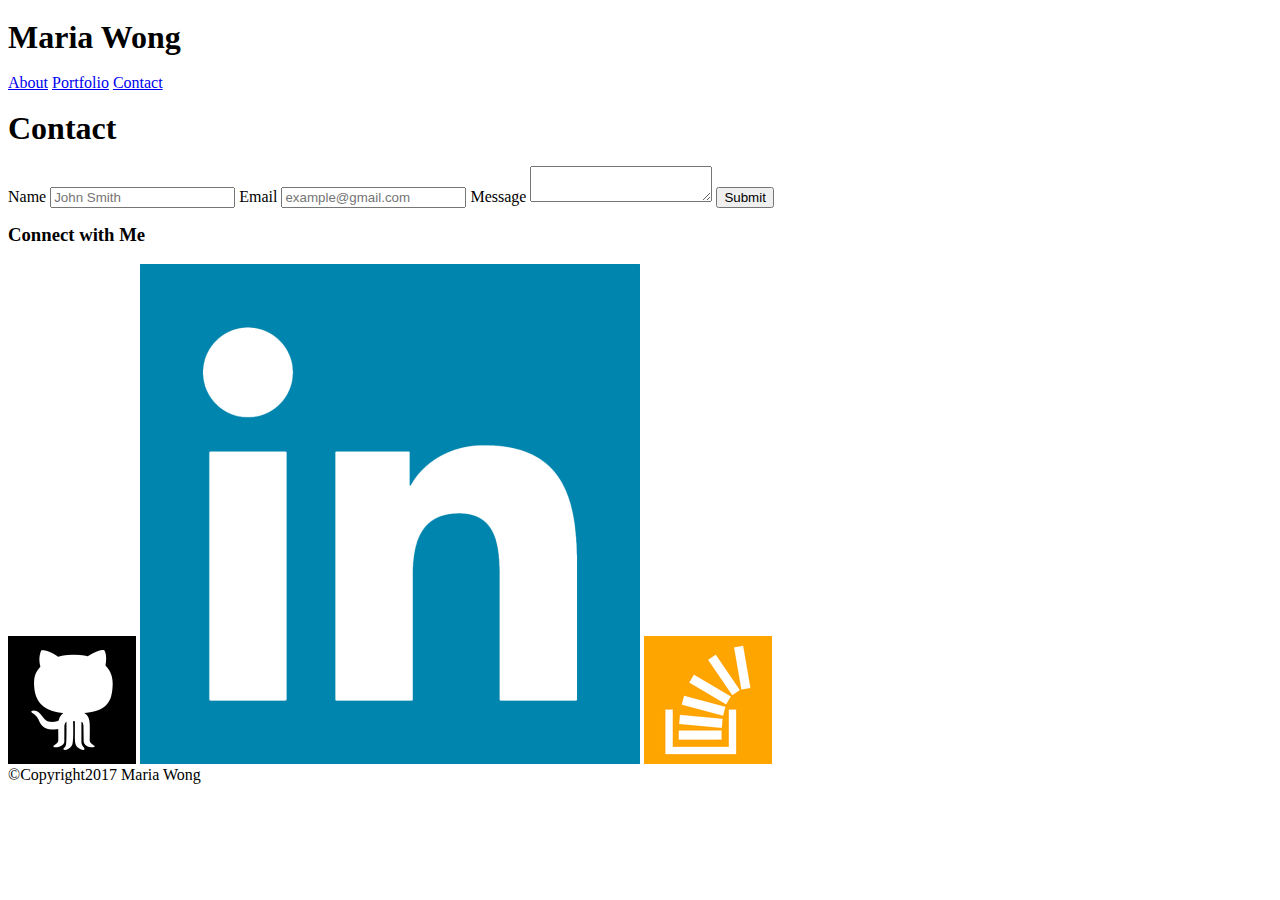
==== contact.html @ 8beb065d "removed unwanted comments from contact.html" ====
<!DOCTYPE html>

<html lang="en-us">

<head>
	<meta charset="UTF-8">
	<title>Maria Wong's Portfolio</title>
	<link rel="stylesheet" type="text/css" href="assets/css/reset.css">
	<link rel="stylesheet" type="text/css" href="assets/css/style.css">
</head>

<body>
	<div id="container">

		<div id="top">

			<div id="topcontainer">
				<h1 class="mainheader">Maria Wong</h1>
				<nav id="pages">
					<a href="index.html">About</a>
					<a href="portfolio.html">Portfolio</a>
					<a href="contact.html">Contact</a>
				</nav>
			</div>

		</div>

		<div id="middle">
		
			<form>
				<h1 class="header">Contact</h1>
				<div id="form">
					<label> 
						Name
						<input type="text" name="Name" placeholder="John Smith">
					</label>
					<label>
						Email
						<input type="text" name="Email" placeholder="example@gmail.com">
					</label>
					<label>
						Message
						<textarea name="Message"></textarea>
					</label>
					<input id="button" type="submit" name="submit" value="Submit"><!--can also use button element-->
				</div>
			</form>	
		
			<section id="sidebar">
				<h3>Connect with Me</h3>
				<nav id="online"> 
					<a href="https://github.com/mwong770"><img src ="assets/images/github.png" alt="GitHub Icon"></a>
					<a href="https://www.linkedin.com/in/maria-wong-116119113?trk=nav_responsive_tab_profile"><img src ="assets/images/linkedin.png" alt="LinkedIn Icon"></a>
					<a href="http://stackoverflow.com/story/mwong770"><img src ="assets/images/stackoverflow.png" alt="Stackoverflow Icon"></a>
				</nav>
			</section>

		</div>
	
	</div>	
		
		<footer>
			&copy;Copyright2017 Maria Wong
		</footer>
	
</body>

</html>
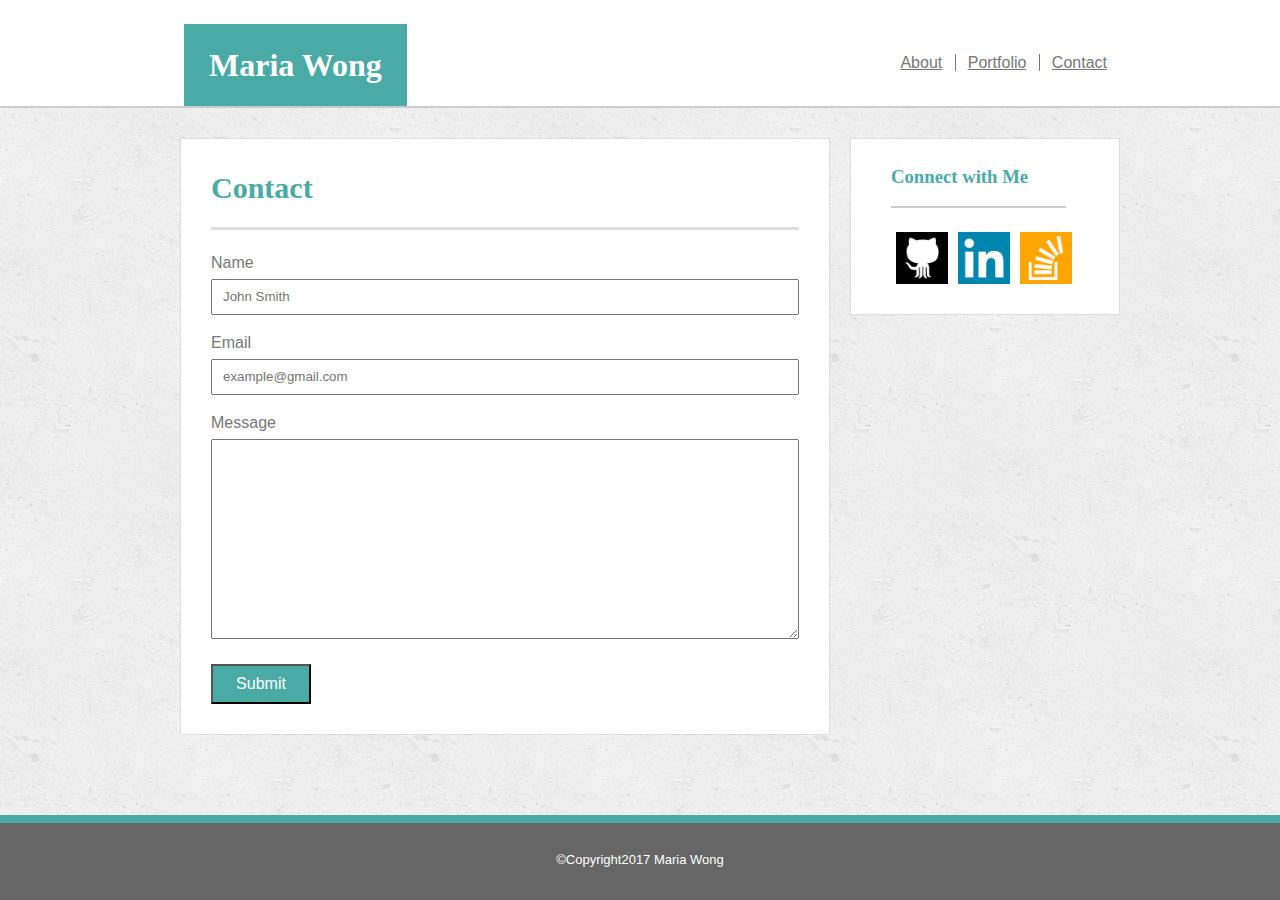
==== commit 9af9305b: "initial style.css file, fix header size problems in html, added on hover to links" ====
--- a/contact.html
+++ b/contact.html
@@ -10,58 +10,64 @@
 </head>
 
 <body>
-	<div id="container">
 
-		<div id="top">
+	<div id="top">
 
-			<div id="topcontainer">
-				<h1 class="mainheader">Maria Wong</h1>
-				<nav id="pages">
-					<a href="index.html">About</a>
-					<a href="portfolio.html">Portfolio</a>
-					<a href="contact.html">Contact</a>
-				</nav>
-			</div>
-
+		<div id="topcontainer">
+			<h1>Maria Wong</h1>
+			<nav id="pages">
+				<a href="index.html">About</a>
+				<a href="portfolio.html">Portfolio</a>
+				<a href="contact.html">Contact</a>
+			</nav>
 		</div>
 
-		<div id="middle">
+	</div>
+
+	<div id="middle">
 		
-			<form>
-				<h1 class="header">Contact</h1>
-				<div id="form">
-					<label> 
-						Name
-						<input type="text" name="Name" placeholder="John Smith">
-					</label>
-					<label>
-						Email
-						<input type="text" name="Email" placeholder="example@gmail.com">
-					</label>
-					<label>
-						Message
-						<textarea name="Message"></textarea>
-					</label>
-					<input id="button" type="submit" name="submit" value="Submit"><!--can also use button element-->
+		<form>
+			<h2>Contact</h2>
+			<div id="form">
+				<label> 
+					Name
+					<input type="text" name="Name" placeholder="John Smith"> 
+				</label>
+				<label>
+					Email   <!--name attribute used to reference elements in js-->
+					<input type="text" name="Email" placeholder="example@gmail.com">
+				</label>
+				<label>
+					Message
+					<textarea name="Message"></textarea>
+				</label>
+				<input id="button" type="submit" name="submit" value="Submit"><!--can also use button element-->
+			</div>
+		</form>	
+		
+		<section id="sidebar">
+			<h3>Connect with Me</h3>
+			<nav id="online"> 
+				<div class="test">
+					<a id="github" href="https://github.com/mwong770"><img src ="assets/images/github.png" alt="GitHubIcon"></a>
+					<div class="text">Check out my projects.</div>
 				</div>
-			</form>	
+				<div class="test">
+					<a id="linkedin" href="https://www.linkedin.com/inmaria-wong-116119113?trk=nav_responsive_tab_profile"><img src ="assets/images/linkedin.png" alt="LinkedIn Icon"></a>
+					<div class="text">Find out what other skills I have.</div>
+				</div>
+				<div class="test">
+					<a id="stackoverflow" href="http://stackoverflow.com/story/mwong770"><img src ="assets/images/stackoverflow.png" alt="Stackoverflow Icon"></a>
+					<div class="text">Read some of my comments.</div>
+				</div>		
+			</nav>
+		</section>
+
+	</div>
 		
-			<section id="sidebar">
-				<h3>Connect with Me</h3>
-				<nav id="online"> 
-					<a href="https://github.com/mwong770"><img src ="assets/images/github.png" alt="GitHub Icon"></a>
-					<a href="https://www.linkedin.com/in/maria-wong-116119113?trk=nav_responsive_tab_profile"><img src ="assets/images/linkedin.png" alt="LinkedIn Icon"></a>
-					<a href="http://stackoverflow.com/story/mwong770"><img src ="assets/images/stackoverflow.png" alt="Stackoverflow Icon"></a>
-				</nav>
-			</section>
-
-		</div>
-	
-	</div>	
-		
-		<footer>
-			&copy;Copyright2017 Maria Wong
-		</footer>
+	<footer>
+		&copy;Copyright2017 Maria Wong
+	</footer>
 	
 </body>
 
--- a/assets/css/style.css
+++ b/assets/css/style.css
@@ -0,0 +1,288 @@
+/*border and padding included in elements width and height
+so doesn't change when add border/padding*/
+* {box-sizing: border-box; 
+}
+
+/*step 1 of 3 to make sticky footer*/
+html {
+	position: relative;
+	min-height: 100%;
+}
+
+/*margin 85 (height of footer) is step 2 of 3 to make sticky footer*/
+body {
+	background-image: url("../images/concrete.png");
+	margin: 0 0 85px 0;
+	color: #777777;
+}
+
+body, a, #button {
+	font-family: 'Arial', 'Helvetica Neue', Helvetica, sans-serif;
+}
+
+h1, h2, h3, span, .text {
+	font-family: 'Georgia', Times, Times New Roman, serif;
+}
+
+a {
+	color: #777777;
+}
+
+div > h1 {
+	background-color: #4aaaa5;
+	color: #ffffff;
+	padding: 25px;
+	float: left;
+}
+
+h1, h2 {
+	margin: 24px;
+}
+
+h2, h3 {
+	color: #4aaaa5;
+}
+
+h2 {
+	margin-left: 0;
+	font-size: 30px;
+}
+
+#top {
+	background-color: #ffffff;
+	border-color: #cccccc;
+	height: 108px;
+	margin-bottom: 30px;
+	border-bottom: solid #cccccc 2px;
+}
+
+/*vertically aligns main header and nav with rest of content*/
+#topcontainer {
+	margin: 0 auto;
+	width: 960px;
+}
+
+h3 {
+	border-bottom: solid #cccccc 2px;
+	padding: 0 0 20px 0;
+	text-align: left;
+	width: 175px;/*to shorten bottom border width*/
+}
+
+/*icons*/
+nav > a {
+	padding: 2px;
+}
+
+#pages {
+	background-color: #ffffff;
+	float: right;
+	padding-top: 55px;
+}
+
+/*puts divider between page navigation links*/
+#pages > a:not(:last-child) {
+	border-right: solid 1px #777777;
+}
+
+#pages > a {
+	padding: 0 13px 0 7px;
+}
+
+#middle {
+	clear: both;
+	overflow: auto;
+	width: 960px;
+	margin: 0 auto;
+}
+
+#maria {
+	height: 200px;
+	width: 200px;
+	float: left;
+	margin-right: 25px;
+}
+
+#sidebar {
+	float: left;
+	width: 270px;
+	background-color: #ffffff;
+	border: solid 1px #dddddd;
+	padding: 10px 30px 30px 40px;
+}
+
+#online {
+	padding-top: 5px;
+}
+
+nav > a> img {
+	width: 52px;
+	height: 52px;
+	text-align: left;
+}
+
+article, form, #portfolio {
+	float: left;
+	width: 650px;
+	background-color: #ffffff;
+	margin: 0 20px 40px 20px;
+	border: solid 1px #dddddd;
+	overflow: auto;
+	padding: 10px 30px 30px 30px;
+}
+
+#articlebase, #form, #portfoliobase  {
+	border-top: solid #dddddd 3px;
+	padding-top: 25px;
+}
+
+#portfoliobase {
+	float:left;
+}
+
+p {
+	line-height: 2;
+}
+
+#holder1, #holder2, #holder3, #holder4 {
+	margin-bottom: 29px;
+}
+
+#holder5 {
+	margin-bottom: 29px;
+}
+
+#holder2, #holder4 {
+	margin-left: 32px;
+}
+
+#holder1, #holder2 {
+	margin-top: 15px;
+}
+
+.hmargin {
+	margin-left: 32px;
+}
+
+.holders {
+	width: 275px;
+	height: 206px;
+}
+
+.projects {
+	float:left;
+	position:relative;
+}
+
+/*Online links hover functionality starts here.*/
+
+.test > a> img, nav > a > img {
+	width: 52px;
+	height: 52px;
+	text-align: left;
+	float:left;
+}
+
+.test {
+	position:relative;
+	width: 52px;
+	height: 52px;
+	float:left;
+	margin: 0px 5px;
+}
+
+#online {
+	float:left;
+}
+
+#sidebar {
+	overflow:auto;
+	overflow: visible; /*to avoid clipping left hover text box*/
+}
+
+.text {
+	position: absolute;
+	bottom:0;
+	right:0;
+	background: #4aaaa5;
+	color:white;
+	padding:9px;
+	display:none;
+	border: solid 2px;
+	border-radius: 1em;
+}
+
+.test:hover .text {
+	display:initial;
+	height: 80px;
+	width: 110px;
+}
+
+/*Online links hover functionality ends here.*/
+
+span {
+	position: absolute;
+	bottom: 40px;
+	left:0;
+	width: 275px;
+	background-color: #4aaaa5;
+	color: #ffffff;
+	text-align: center;
+	font-size: 20px;
+	padding: 15px;
+}
+
+/*to remove the default inline-block display*/
+label, input, textarea {
+	display:block;
+	width: 100%;
+}
+
+textarea {
+	height: 200px;
+	margin-top: 8px;
+}
+
+input {
+	padding: 6px 0 6px 10px;
+	line-height: 1.5;
+	margin-top: 8px;
+}
+
+label, textarea {
+	padding-bottom: 20px;
+}
+
+#button {
+	background-color: #4aaaa5;
+	height: 40px;
+	width: 100px;
+	color: #ffffff;
+	font-size: medium;
+	padding: 6px 0;
+	margin-top: 5px;
+}
+
+#button:hover {
+	background-image: url("../images/thanks.jpg");
+	width: 232px;
+	height: 80px;
+	color: transparent;
+}
+
+/*position absolute/bottom 0/width 100% is step 3 of 3 to make sticky footer*/
+footer {
+	clear: both;
+	background-color: #666666;
+	height: 85px;
+	text-align: center;
+	color: #ffffff;
+	border-top: solid #4aaaa5 8px;
+	padding: 30px;
+	font-size: small;
+	position: absolute; 
+	bottom:0px;			
+	width:100%;
+}
+
+
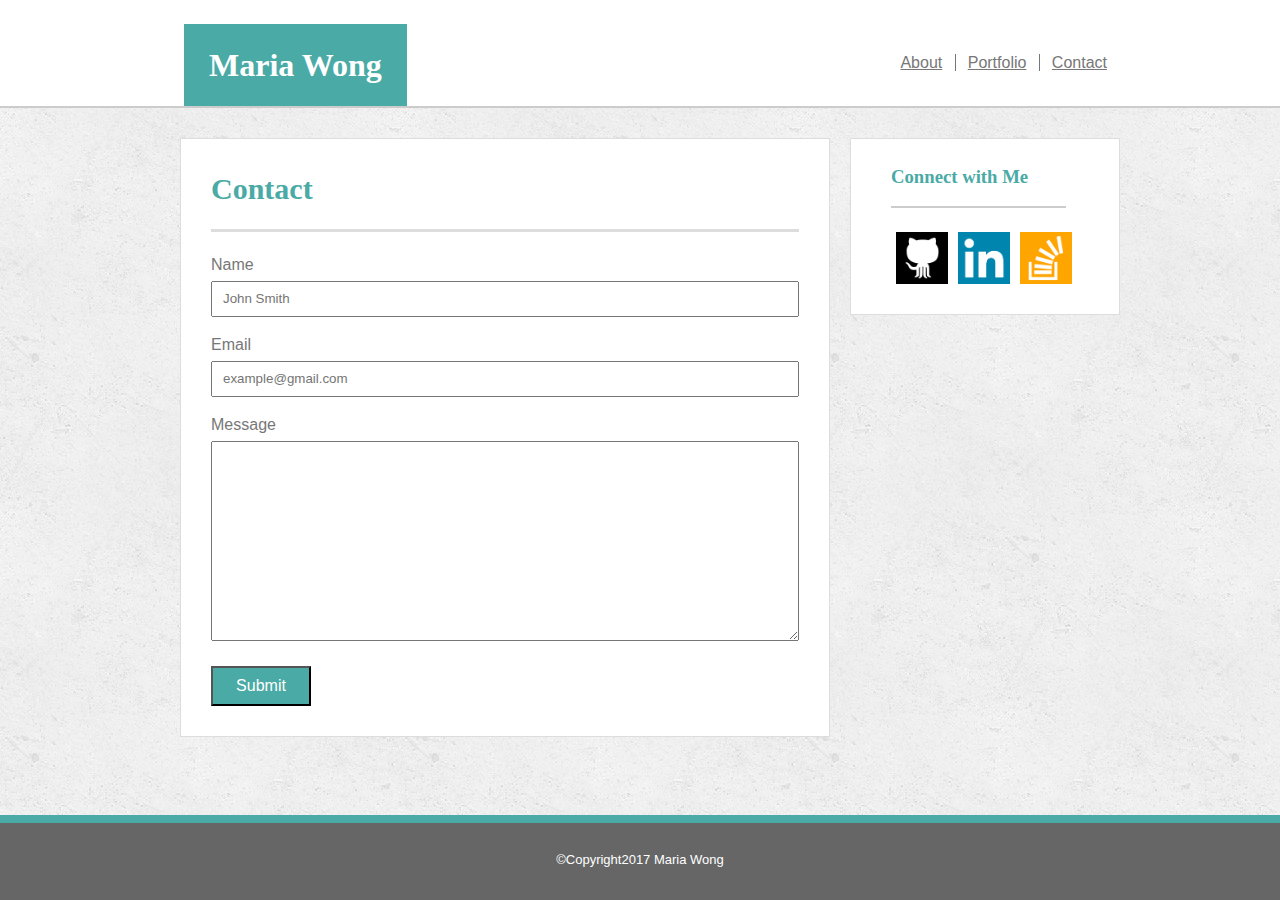
==== commit dd076b8f: "deleted extraneous code, modified order of code and modified comments" ====
--- a/contact.html
+++ b/contact.html
@@ -48,15 +48,15 @@
 		<section id="sidebar">
 			<h3>Connect with Me</h3>
 			<nav id="online"> 
-				<div class="test">
+				<div class="iconbox">
 					<a id="github" href="https://github.com/mwong770"><img src ="assets/images/github.png" alt="GitHubIcon"></a>
 					<div class="text">Check out my projects.</div>
 				</div>
-				<div class="test">
+				<div class="iconbox">
 					<a id="linkedin" href="https://www.linkedin.com/inmaria-wong-116119113?trk=nav_responsive_tab_profile"><img src ="assets/images/linkedin.png" alt="LinkedIn Icon"></a>
 					<div class="text">Find out what other skills I have.</div>
 				</div>
-				<div class="test">
+				<div class="iconbox">
 					<a id="stackoverflow" href="http://stackoverflow.com/story/mwong770"><img src ="assets/images/stackoverflow.png" alt="Stackoverflow Icon"></a>
 					<div class="text">Read some of my comments.</div>
 				</div>		
--- a/assets/css/style.css
+++ b/assets/css/style.css
@@ -1,6 +1,7 @@
 /*border and padding included in elements width and height
 so doesn't change when add border/padding*/
-* {box-sizing: border-box; 
+* {
+	box-sizing: border-box; 
 }
 
 /*step 1 of 3 to make sticky footer*/
@@ -28,29 +29,19 @@
 	color: #777777;
 }
 
-div > h1 {
+h1 {
 	background-color: #4aaaa5;
 	color: #ffffff;
 	padding: 25px;
 	float: left;
-}
-
-h1, h2 {
-	margin: 24px;
 }
 
 h2, h3 {
 	color: #4aaaa5;
 }
 
-h2 {
-	margin-left: 0;
-	font-size: 30px;
-}
-
 #top {
 	background-color: #ffffff;
-	border-color: #cccccc;
 	height: 108px;
 	margin-bottom: 30px;
 	border-bottom: solid #cccccc 2px;
@@ -60,6 +51,15 @@
 #topcontainer {
 	margin: 0 auto;
 	width: 960px;
+}
+
+h1 {
+	margin: 24px;
+}
+
+h2 {
+	margin-left: 24px 24px 24px 0;
+	font-size: 30px;
 }
 
 h3 {
@@ -69,7 +69,7 @@
 	width: 175px;/*to shorten bottom border width*/
 }
 
-/*icons*/
+/*page navigation links*/
 nav > a {
 	padding: 2px;
 }
@@ -80,11 +80,12 @@
 	padding-top: 55px;
 }
 
-/*puts divider between page navigation links*/
+/*puts divider line between page navigation links*/
 #pages > a:not(:last-child) {
 	border-right: solid 1px #777777;
 }
 
+/*puts space between page navigation links.*/
 #pages > a {
 	padding: 0 13px 0 7px;
 }
@@ -96,31 +97,6 @@
 	margin: 0 auto;
 }
 
-#maria {
-	height: 200px;
-	width: 200px;
-	float: left;
-	margin-right: 25px;
-}
-
-#sidebar {
-	float: left;
-	width: 270px;
-	background-color: #ffffff;
-	border: solid 1px #dddddd;
-	padding: 10px 30px 30px 40px;
-}
-
-#online {
-	padding-top: 5px;
-}
-
-nav > a> img {
-	width: 52px;
-	height: 52px;
-	text-align: left;
-}
-
 article, form, #portfolio {
 	float: left;
 	width: 650px;
@@ -137,115 +113,34 @@
 }
 
 #portfoliobase {
-	float:left;
+	float: left;
+}
+
+#maria {
+	height: 200px;
+	width: 200px;
+	float: left;
+	margin-right: 25px;
 }
 
 p {
 	line-height: 2;
 }
 
-#holder1, #holder2, #holder3, #holder4 {
-	margin-bottom: 29px;
-}
-
-#holder5 {
-	margin-bottom: 29px;
-}
-
-#holder2, #holder4 {
-	margin-left: 32px;
-}
-
-#holder1, #holder2 {
-	margin-top: 15px;
-}
-
-.hmargin {
-	margin-left: 32px;
-}
-
-.holders {
-	width: 275px;
-	height: 206px;
-}
-
-.projects {
-	float:left;
-	position:relative;
-}
-
-/*Online links hover functionality starts here.*/
-
-.test > a> img, nav > a > img {
-	width: 52px;
-	height: 52px;
-	text-align: left;
-	float:left;
-}
-
-.test {
-	position:relative;
-	width: 52px;
-	height: 52px;
-	float:left;
-	margin: 0px 5px;
-}
-
-#online {
-	float:left;
-}
-
-#sidebar {
-	overflow:auto;
-	overflow: visible; /*to avoid clipping left hover text box*/
-}
-
-.text {
-	position: absolute;
-	bottom:0;
-	right:0;
-	background: #4aaaa5;
-	color:white;
-	padding:9px;
-	display:none;
-	border: solid 2px;
-	border-radius: 1em;
-}
-
-.test:hover .text {
-	display:initial;
-	height: 80px;
-	width: 110px;
-}
-
-/*Online links hover functionality ends here.*/
-
-span {
-	position: absolute;
-	bottom: 40px;
-	left:0;
-	width: 275px;
-	background-color: #4aaaa5;
-	color: #ffffff;
-	text-align: center;
-	font-size: 20px;
-	padding: 15px;
-}
-
 /*to remove the default inline-block display*/
 label, input, textarea {
-	display:block;
+	display: block;
 	width: 100%;
-}
-
-textarea {
-	height: 200px;
-	margin-top: 8px;
 }
 
 input {
 	padding: 6px 0 6px 10px;
 	line-height: 1.5;
+	margin-top: 8px;
+}
+
+textarea {
+	height: 200px;
 	margin-top: 8px;
 }
 
@@ -268,6 +163,112 @@
 	width: 232px;
 	height: 80px;
 	color: transparent;
+}
+
+#holder1, #holder2, #holder3, #holder4 {
+	margin-bottom: 29px;
+}
+
+#holder5 {
+	margin-bottom: 29px;
+}
+
+#holder2, #holder4 {
+	margin-left: 32px;
+}
+
+#holder1, #holder2 {
+	margin-top: 15px;
+}
+
+/*margin for text in holders 2 and 4*/
+.hmargin {
+	margin-left: 32px;
+}
+
+/*all placeholders*/
+.holders {
+	width: 275px;
+	height: 206px;
+}
+
+/*placeholders box with text*/
+.projects {
+	float: left;
+	position: relative;
+}
+
+/*placeholder text*/
+span {
+	position: absolute;
+	bottom: 40px;
+	left: 0;
+	width: 275px;
+	background-color: #4aaaa5;
+	color: #ffffff;
+	text-align: center;
+	font-size: 20px;
+	padding: 15px;
+}
+
+/*Social links hover functionality starts here.*/
+
+.iconbox > a> img {
+	width: 52px;
+	height: 52px;
+	text-align: left;
+	float: left;
+}
+
+/*box containing icon and text*/
+.iconbox {
+	position: relative;
+	width: 52px;
+	height: 52px;
+	float: left;
+	margin: 0 5px;
+}
+
+/*box holding all social links and hover text*/
+#online {
+	float: left;
+}
+
+/*to avoid clipping left hover text box*/
+#sidebar {
+	overflow: visible; 
+}
+
+.text {
+	position: absolute;
+	bottom: 0;
+	right: 0;
+	background: #4aaaa5;
+	color: white;
+	padding: 9px;
+	display: none;
+	border: solid 2px;
+	border-radius: 1em;
+}
+
+.iconbox:hover .text {
+	display: initial;
+	height: 80px;
+	width: 110px;
+}
+
+/*Social links hover functionality ends here.*/
+
+#sidebar {
+	float: left;
+	width: 270px;
+	background-color: #ffffff;
+	border: solid 1px #dddddd;
+	padding: 10px 30px 30px 40px;
+}
+
+#online {
+	padding-top: 5px;
 }
 
 /*position absolute/bottom 0/width 100% is step 3 of 3 to make sticky footer*/
@@ -281,8 +282,8 @@
 	padding: 30px;
 	font-size: small;
 	position: absolute; 
-	bottom:0px;			
-	width:100%;
-}
-
-
+	bottom: 0;			
+	width: 100%;
+}
+
+
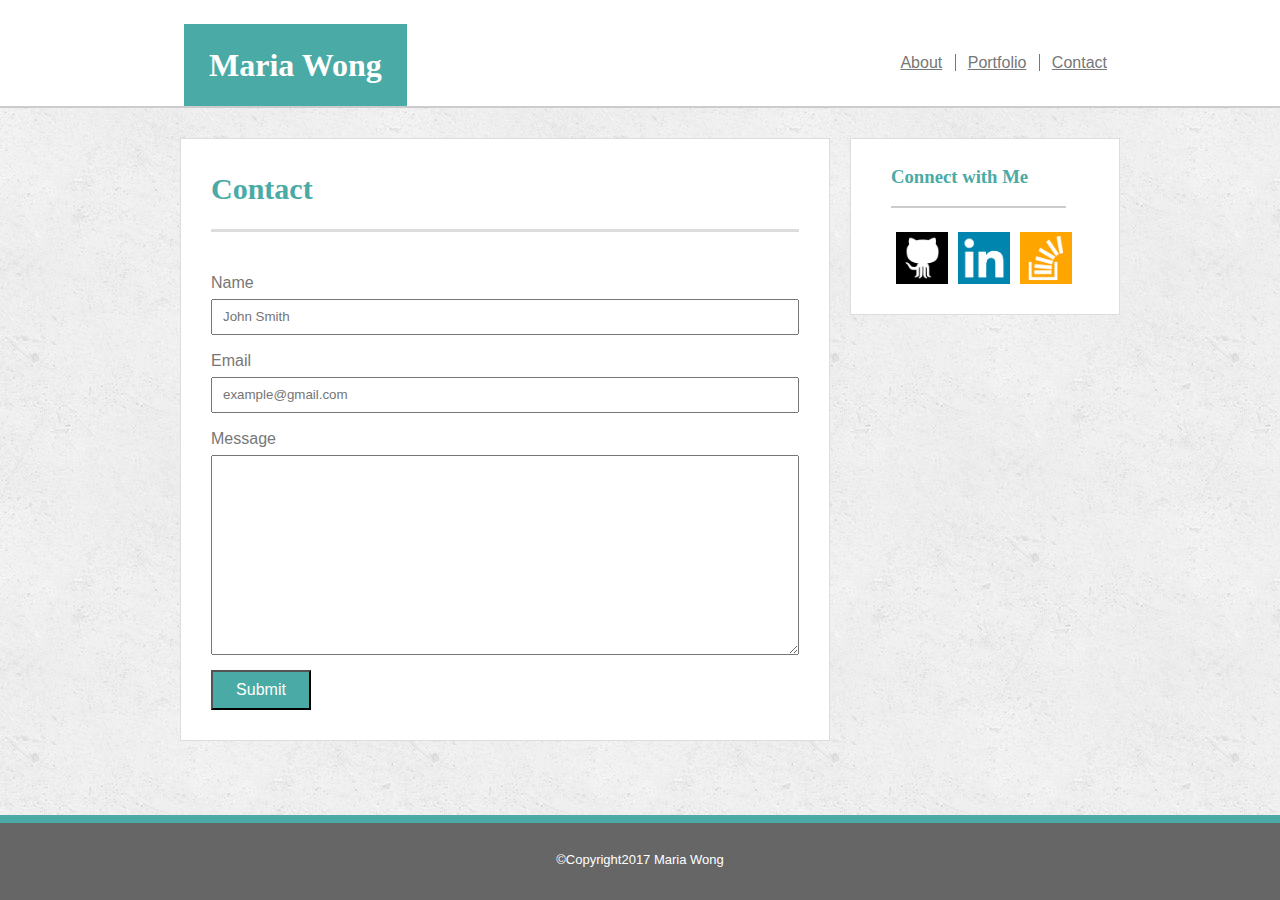
==== commit beb1bddc: "made some tags more semantic and changed affected css" ====
--- a/contact.html
+++ b/contact.html
@@ -14,7 +14,7 @@
 	<div id="top">
 
 		<div id="topcontainer">
-			<h1>Maria Wong</h1>
+			<h1>Maria Wong</h1> <!--can make this into a link that leads to index page-->
 			<nav id="pages">
 				<a href="index.html">About</a>
 				<a href="portfolio.html">Portfolio</a>
@@ -31,23 +31,23 @@
 			<div id="form">
 				<label> 
 					Name
-					<input type="text" name="Name" placeholder="John Smith"> 
-				</label>
+				</label> <!--Only label goes in label; input goes on outside-->
+				<input type="text" name="Name" placeholder="John Smith">
 				<label>
 					Email   <!--name attribute used to reference elements in js-->
-					<input type="text" name="Email" placeholder="example@gmail.com">
 				</label>
+				<input type="text" name="Email" placeholder="example@gmail.com">
 				<label>
 					Message
-					<textarea name="Message"></textarea>
 				</label>
+				<textarea name="Message"></textarea>
 				<input id="button" type="submit" name="submit" value="Submit"><!--can also use button element-->
 			</div>
 		</form>	
 		
-		<section id="sidebar">
+		<aside>
 			<h3>Connect with Me</h3>
-			<nav id="online"> 
+			<div id="online"><!--div, not nav, here because nav only for main page nagivation for site-->
 				<div class="iconbox">
 					<a id="github" href="https://github.com/mwong770"><img src ="assets/images/github.png" alt="GitHubIcon"></a>
 					<div class="text">Check out my projects.</div>
@@ -60,8 +60,8 @@
 					<a id="stackoverflow" href="http://stackoverflow.com/story/mwong770"><img src ="assets/images/stackoverflow.png" alt="Stackoverflow Icon"></a>
 					<div class="text">Read some of my comments.</div>
 				</div>		
-			</nav>
-		</section>
+			</div>
+		</aside>
 
 	</div>
 		
--- a/assets/css/style.css
+++ b/assets/css/style.css
@@ -145,7 +145,7 @@
 }
 
 label, textarea {
-	padding-bottom: 20px;
+	padding-top: 18px;
 }
 
 #button {
@@ -155,7 +155,7 @@
 	color: #ffffff;
 	font-size: medium;
 	padding: 6px 0;
-	margin-top: 5px;
+	margin-top: 15px;
 }
 
 #button:hover {
@@ -235,7 +235,7 @@
 }
 
 /*to avoid clipping left hover text box*/
-#sidebar {
+aside {
 	overflow: visible; 
 }
 
@@ -259,7 +259,7 @@
 
 /*Social links hover functionality ends here.*/
 
-#sidebar {
+aside {
 	float: left;
 	width: 270px;
 	background-color: #ffffff;
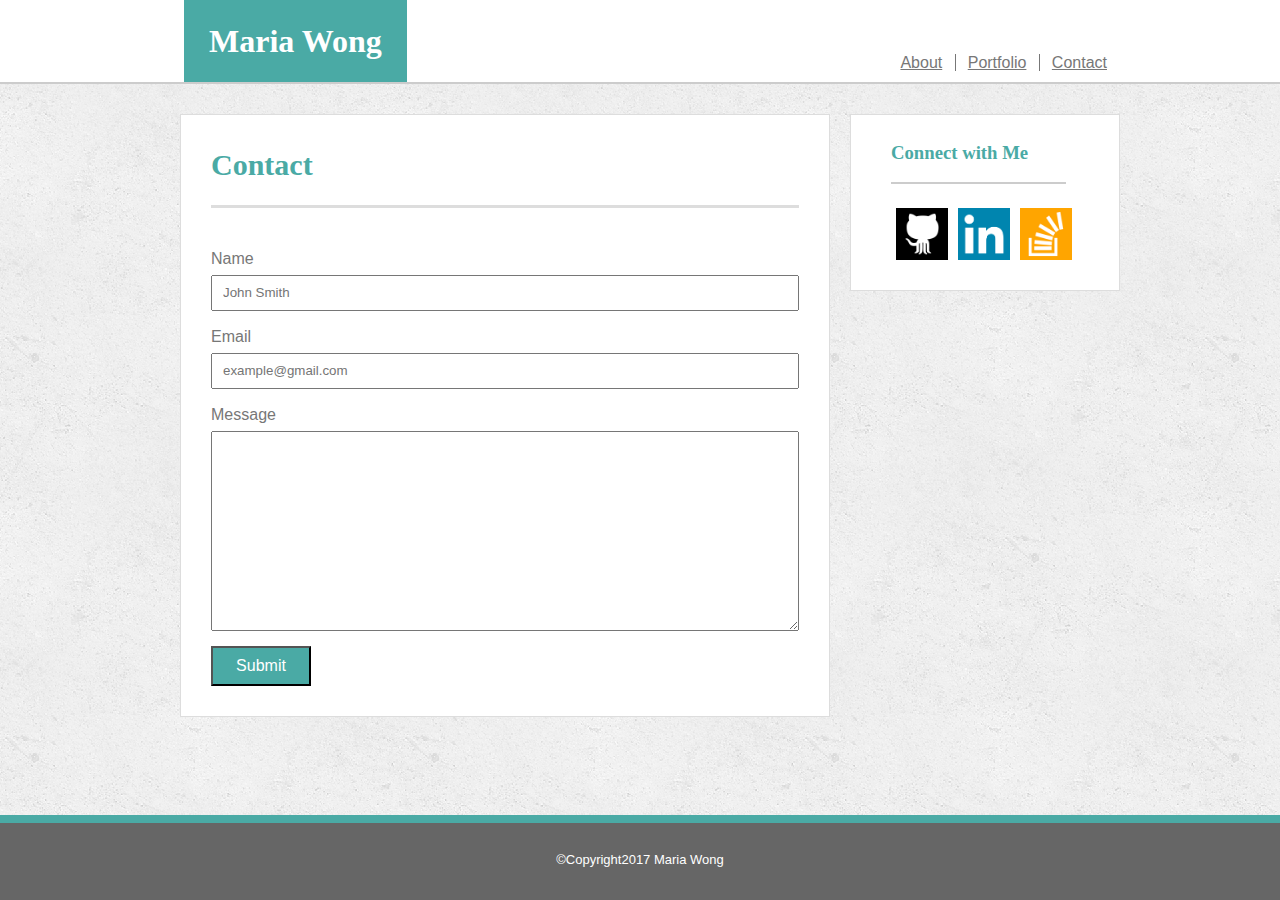
==== commit 9cd8180a: "adds clickable header and makes submit button send to email" ====
--- a/contact.html
+++ b/contact.html
@@ -13,22 +13,22 @@
 
 	<div id="top">
 
-		<div id="topcontainer">
-			<h1>Maria Wong</h1> <!--can make this into a link that leads to index page-->
+		<header>
+			<a href="index.html"><h1>Maria Wong</h1></a>
 			<nav id="pages">
 				<a href="index.html">About</a>
 				<a href="portfolio.html">Portfolio</a>
 				<a href="contact.html">Contact</a>
 			</nav>
-		</div>
+		</header>
 
 	</div>
 
 	<div id="middle">
 		
-		<form>
+		<form action="mailto:mwong770@yahoo.com" method="post" enctype="text/plain">
 			<h2>Contact</h2>
-			<div id="form">
+			<div id="form" >
 				<label> 
 					Name
 				</label> <!--Only label goes in label; input goes on outside-->
--- a/assets/css/style.css
+++ b/assets/css/style.css
@@ -42,19 +42,19 @@
 
 #top {
 	background-color: #ffffff;
-	height: 108px;
+	overflow: auto;
 	margin-bottom: 30px;
 	border-bottom: solid #cccccc 2px;
 }
 
 /*vertically aligns main header and nav with rest of content*/
-#topcontainer {
+header {
 	margin: 0 auto;
 	width: 960px;
 }
 
 h1 {
-	margin: 24px;
+	margin: 0 0 0 24px;
 }
 
 h2 {
@@ -112,10 +112,6 @@
 	padding-top: 25px;
 }
 
-#portfoliobase {
-	float: left;
-}
-
 #maria {
 	height: 200px;
 	width: 200px;
@@ -165,45 +161,47 @@
 	color: transparent;
 }
 
-#holder1, #holder2, #holder3, #holder4 {
-	margin-bottom: 29px;
-}
-
-#holder5 {
-	margin-bottom: 29px;
-}
-
-#holder2, #holder4 {
-	margin-left: 32px;
-}
-
-#holder1, #holder2 {
-	margin-top: 15px;
-}
-
-/*margin for text in holders 2 and 4*/
-.hmargin {
-	margin-left: 32px;
+/*placeholders box with text*/
+.projects {
+	float: left;
+	position: relative;
+	width: 275px;
+	height: 206px;
+}
+
+/*first placeholder*/
+#project1 {
+	margin: 10px 0 49px 0;
+}
+ 
+#project2 {
+	margin: 10px 0 49px 37px;
+}
+
+#project3 {
+	margin: 0 0 49px 0;
+}
+
+#project4 {
+	margin: 0 0 49px 37px;
+}
+
+#project5 {
+	margin: 0 0 25px 0;
 }
 
 /*all placeholders*/
 .holders {
-	width: 275px;
-	height: 206px;
-}
-
-/*placeholders box with text*/
-.projects {
-	float: left;
-	position: relative;
+	width: 100%;
+	height: 100%;
 }
 
 /*placeholder text*/
 span {
 	position: absolute;
-	bottom: 40px;
+	bottom: 10px;
 	left: 0;
-	width: 275px;
+	width: 100%;
 	background-color: #4aaaa5;
 	color: #ffffff;
 	text-align: center;
@@ -248,7 +246,7 @@
 	padding: 9px;
 	display: none;
 	border: solid 2px;
-	border-radius: 1em;
+	border-radius: 16px;
 }
 
 .iconbox:hover .text {
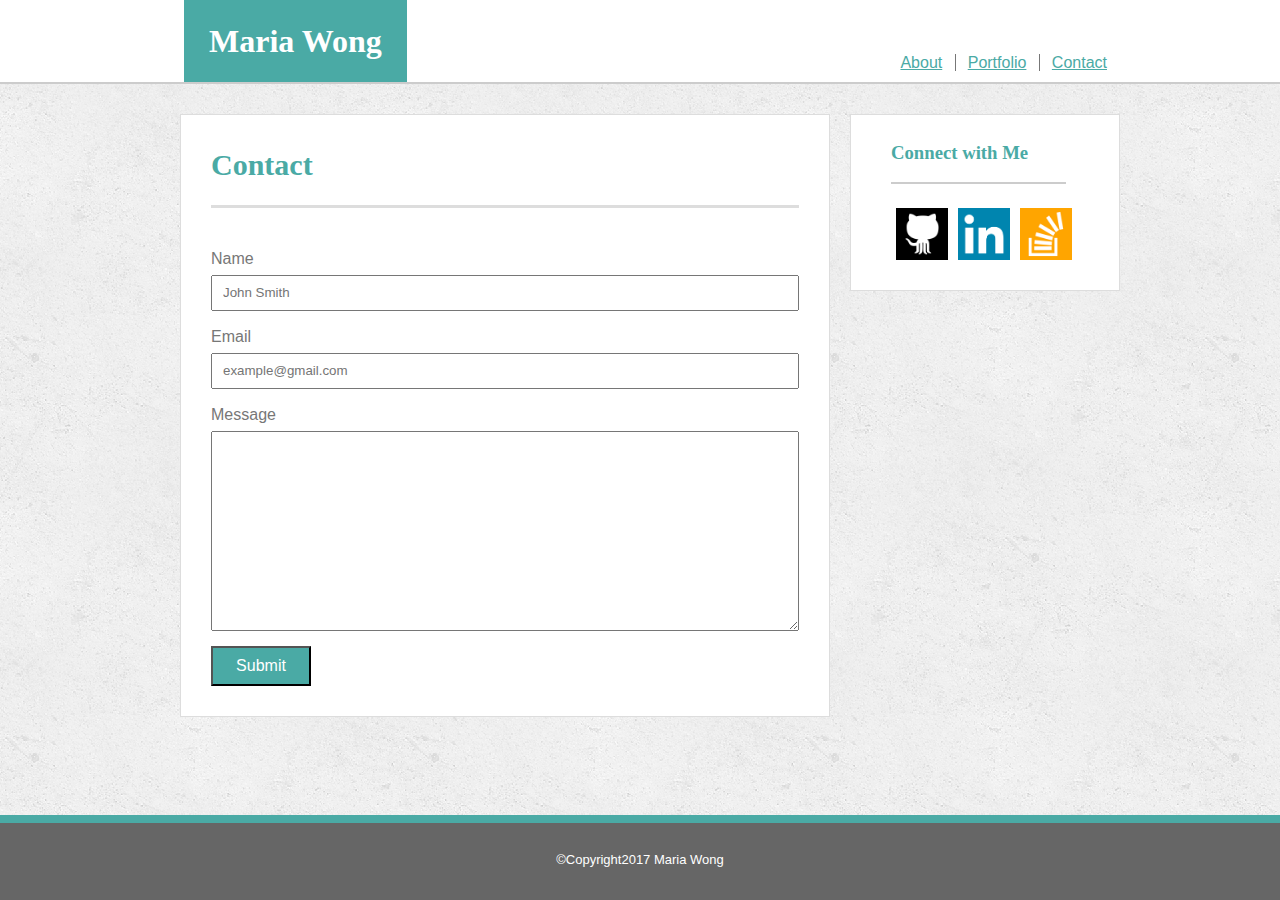
==== commit e76b9fcc: "changed icon hover from text to images" ====
--- a/contact.html
+++ b/contact.html
@@ -28,7 +28,7 @@
 		
 		<form action="mailto:mwong770@yahoo.com" method="post" enctype="text/plain">
 			<h2>Contact</h2>
-			<div id="form" >
+			<div class="maincontent">
 				<label> 
 					Name
 				</label> <!--Only label goes in label; input goes on outside-->
@@ -47,18 +47,15 @@
 		
 		<aside>
 			<h3>Connect with Me</h3>
-			<div id="online"><!--div, not nav, here because nav only for main page nagivation for site-->
-				<div class="iconbox">
-					<a id="github" href="https://github.com/mwong770"><img src ="assets/images/github.png" alt="GitHubIcon"></a>
-					<div class="text">Check out my projects.</div>
+			<div id="online"> 
+				<div class="iconbox" id="github">
+					<a href="https://github.com/mwong770" target="_blank"><span class="image"></span></a>
 				</div>
-				<div class="iconbox">
-					<a id="linkedin" href="https://www.linkedin.com/inmaria-wong-116119113?trk=nav_responsive_tab_profile"><img src ="assets/images/linkedin.png" alt="LinkedIn Icon"></a>
-					<div class="text">Find out what other skills I have.</div>
+				<div class="iconbox" id="linkedin">
+					 <a href="https://www.linkedin.com/in/maria-wong-116119113?trk=nav_responsive_tab_profile_pic" target="_blank"><span class="image"></span></a>
 				</div>
-				<div class="iconbox">
-					<a id="stackoverflow" href="http://stackoverflow.com/story/mwong770"><img src ="assets/images/stackoverflow.png" alt="Stackoverflow Icon"></a>
-					<div class="text">Read some of my comments.</div>
+				<div class="iconbox" id="stackoverflow">
+					<a href="http://stackoverflow.com/story/mwong770" target="_blank"><span class="image"></span></a>
 				</div>		
 			</div>
 		</aside>
--- a/assets/css/style.css
+++ b/assets/css/style.css
@@ -26,7 +26,12 @@
 }
 
 a {
-	color: #777777;
+	color: #4aaaa5;
+}
+
+a:hover {
+	color: #aa4a7d;
+	font-weight: bold;
 }
 
 h1 {
@@ -107,7 +112,7 @@
 	padding: 10px 30px 30px 30px;
 }
 
-#articlebase, #form, #portfoliobase  {
+.maincontent {
 	border-top: solid #dddddd 3px;
 	padding-top: 25px;
 }
@@ -155,9 +160,15 @@
 }
 
 #button:hover {
+	background-color: #aa4a7d;
+	color: #7daa4a;
+}
+
+/*active must come after hover to work*/
+#button:active {
 	background-image: url("../images/thanks.jpg");
-	width: 232px;
-	height: 80px;
+	width: 95px;
+	height: 34px;
 	color: transparent;
 }
 
@@ -169,6 +180,10 @@
 	height: 206px;
 }
 
+.projects:hover {
+	opacity: .5;
+}
+
 /*first placeholder*/
 #project1 {
 	margin: 10px 0 49px 0;
@@ -197,7 +212,7 @@
 }
 
 /*placeholder text*/
-span {
+.projects > span {
 	position: absolute;
 	bottom: 10px;
 	left: 0;
@@ -209,13 +224,10 @@
 	padding: 15px;
 }
 
-/*Social links hover functionality starts here.*/
-
-.iconbox > a> img {
-	width: 52px;
-	height: 52px;
-	text-align: left;
-	float: left;
+/*box holding all social links and hover text*/
+#online {
+	float: left;
+	padding-top: 5px;
 }
 
 /*box containing icon and text*/
@@ -225,37 +237,42 @@
 	height: 52px;
 	float: left;
 	margin: 0 5px;
-}
-
-/*box holding all social links and hover text*/
-#online {
-	float: left;
-}
-
-/*to avoid clipping left hover text box*/
-aside {
-	overflow: visible; 
-}
-
-.text {
-	position: absolute;
-	bottom: 0;
-	right: 0;
-	background: #4aaaa5;
-	color: white;
-	padding: 9px;
-	display: none;
-	border: solid 2px;
-	border-radius: 16px;
-}
-
-.iconbox:hover .text {
-	display: initial;
-	height: 80px;
-	width: 110px;
-}
-
-/*Social links hover functionality ends here.*/
+	background-size: 52px 52px;
+}
+
+/*to make anchors to social links clickable*/
+.image {
+	display: block;
+	width: 100%;
+	height: 100%;
+}
+
+#github {
+	background-image: url("../images/github.png");	
+}
+
+#linkedin {
+	background-image: url("../images/linkedin.png");
+}
+
+#stackoverflow {
+	background-image: url("../images/stackoverflow.png");	
+}
+
+#github:hover {
+	background-image: url("../images/inversegithub.png");
+	/*background-size: 52px 52px;*/
+}
+
+#linkedin:hover {
+	background-image: url("../images/inverselinkedin.png");
+	/*background-size: 52px 52px;*/
+}
+
+#stackoverflow:hover {
+	background-image: url("../images/inversestackoverflow.png");
+	/*background-size: 52px 52px;*/
+}
 
 aside {
 	float: left;
@@ -263,10 +280,6 @@
 	background-color: #ffffff;
 	border: solid 1px #dddddd;
 	padding: 10px 30px 30px 40px;
-}
-
-#online {
-	padding-top: 5px;
 }
 
 /*position absolute/bottom 0/width 100% is step 3 of 3 to make sticky footer*/
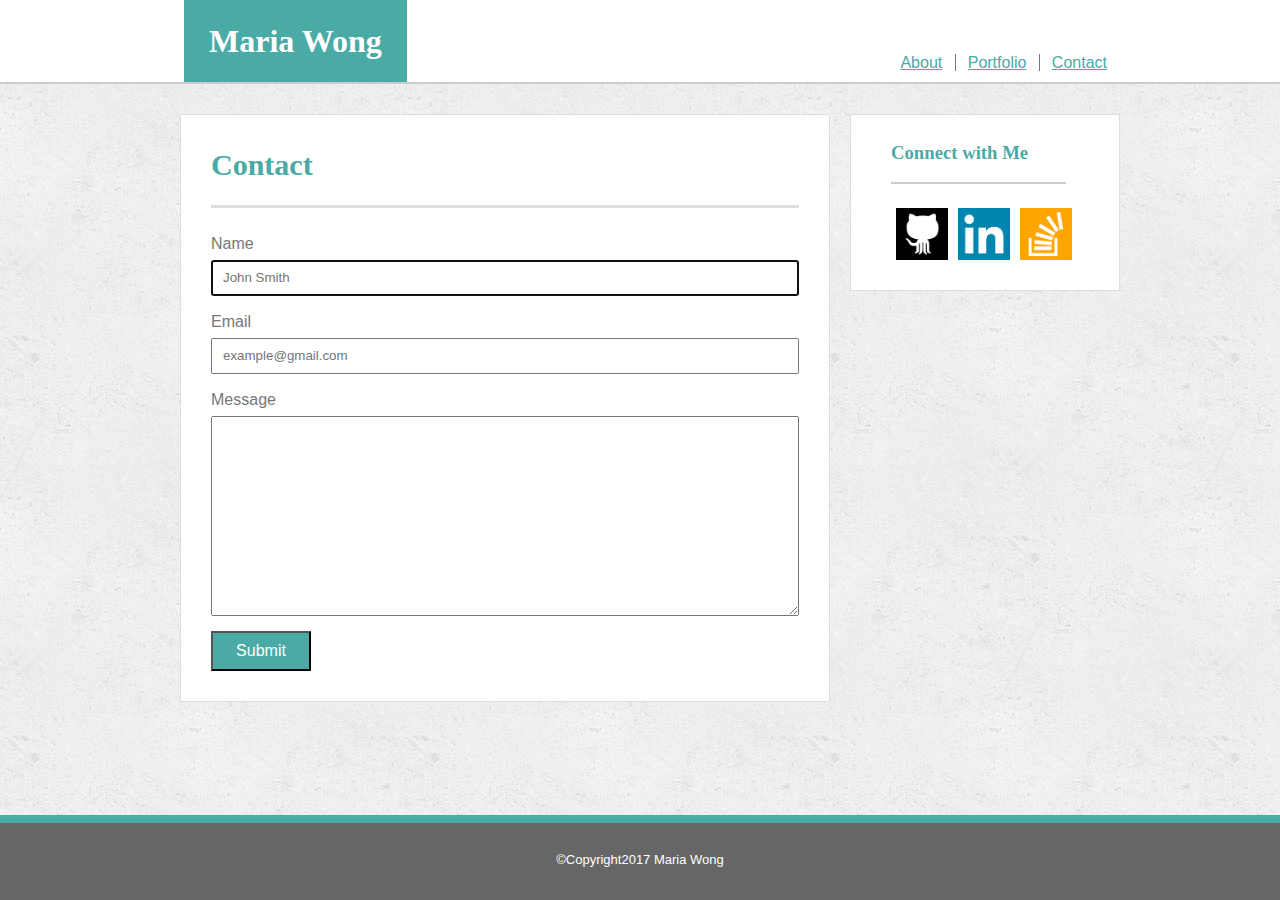
==== commit 7b120191: "made stack overflow hover icon smaller" ====
--- a/contact.html
+++ b/contact.html
@@ -26,22 +26,28 @@
 
 	<div id="middle">
 		
+		<!--method post sends data as http post transaction. Otherwise, appends data to url-->
 		<form action="mailto:mwong770@yahoo.com" method="post" enctype="text/plain">
 			<h2>Contact</h2>
-			<div class="maincontent">
+			<div class="maincontent" id="formcontent">
 				<label> 
 					Name
 				</label> <!--Only label goes in label; input goes on outside-->
-				<input type="text" name="Name" placeholder="John Smith">
+				<!--autofocus selects the element the browser will focus on when the form is displayed-->
+				<!--required ensures the user provides a value-->
+				<input required autofocus type="text" name="name" placeholder="John Smith">
 				<label>
 					Email   <!--name attribute used to reference elements in js-->
 				</label>
-				<input type="text" name="Email" placeholder="example@gmail.com">
+				<!--type email ensures the user provides a value with @ -->
+				<input required type="email" name="email" placeholder="example@gmail.com">
 				<label>
 					Message
 				</label>
-				<textarea name="Message"></textarea>
-				<input id="button" type="submit" name="submit" value="Submit"><!--can also use button element-->
+				<textarea required name="Message"></textarea>
+				<!--can also use button element but different browsers may submit different values when 
+				button is used in an html form-->
+				<input id="button" type="submit" name="submit" value="Submit">
 			</div>
 		</form>	
 		
--- a/assets/css/style.css
+++ b/assets/css/style.css
@@ -115,6 +115,10 @@
 .maincontent {
 	border-top: solid #dddddd 3px;
 	padding-top: 25px;
+}
+
+#formcontent {
+	padding-top: 10px;
 }
 
 #maria {
@@ -170,6 +174,7 @@
 	width: 95px;
 	height: 34px;
 	color: transparent;
+	border: solid 2px #4aaaa5;
 }
 
 /*placeholders box with text*/
@@ -269,9 +274,12 @@
 	/*background-size: 52px 52px;*/
 }
 
+/*set a different size and position to match the other smaller, centered icons*/
 #stackoverflow:hover {
 	background-image: url("../images/inversestackoverflow.png");
-	/*background-size: 52px 52px;*/
+	background-size: 40px 40px;
+	background-repeat: no-repeat;
+	background-position: center center;
 }
 
 aside {
